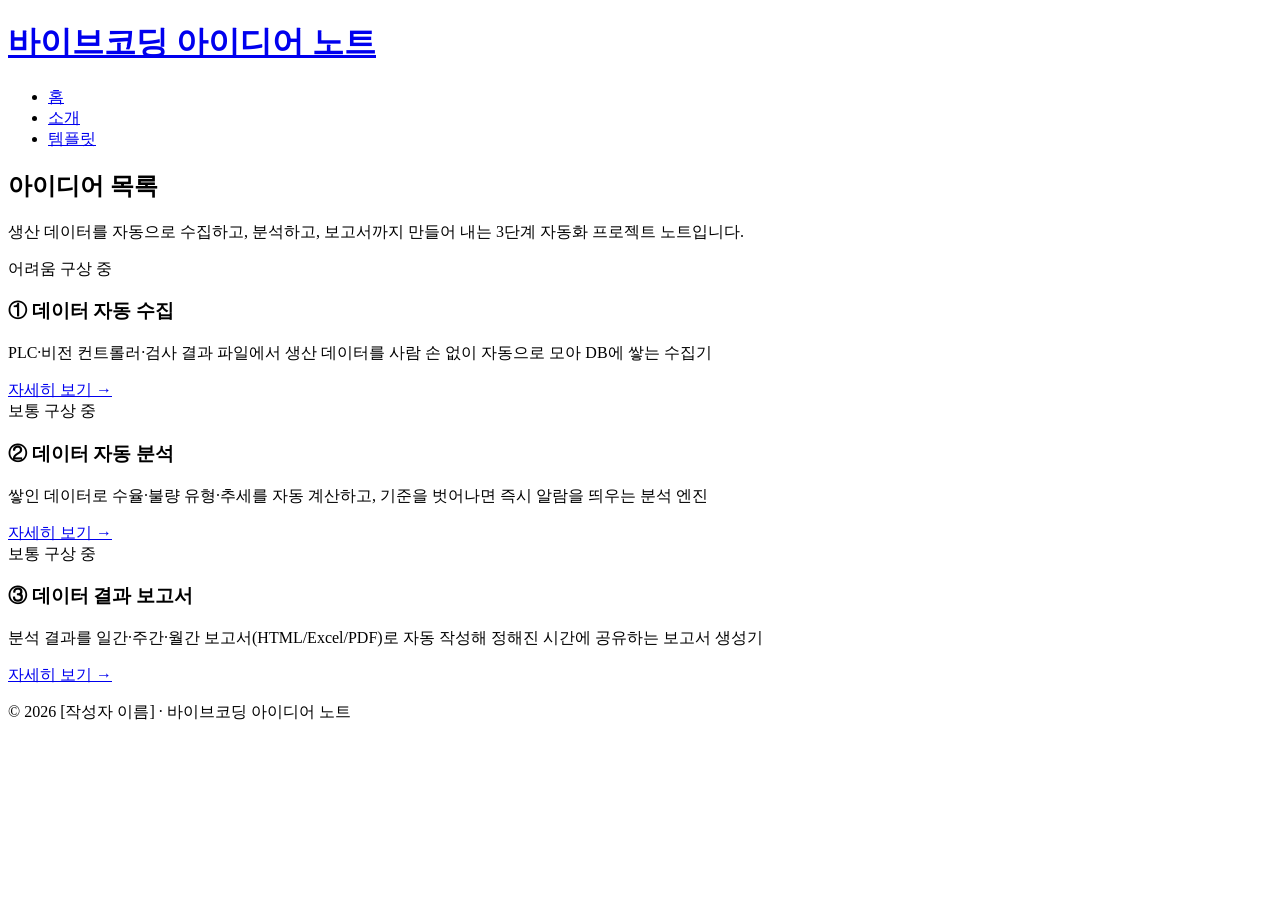
==== idea-notes/index.html @ ea33f6bc "Add idea-notes main pages and template" ====
<!DOCTYPE html>
<html lang="ko">
<head>
  <meta charset="UTF-8">
  <meta name="viewport" content="width=device-width, initial-scale=1.0">
  <title>아이디어 목록 | 바이브코딩 아이디어 노트</title>
  <!-- 공통 스타일 -->
  <link rel="stylesheet" href="css/style.css">
</head>
<body>

  <!-- 공통 헤더 -->
  <header class="site-header">
    <div class="container">
      <h1 class="site-title"><a href="index.html">바이브코딩 아이디어 노트</a></h1>
      <nav class="site-nav" aria-label="주 메뉴">
        <ul>
          <!-- 현재 페이지 메뉴에 is-active 클래스 -->
          <li><a href="index.html" class="is-active" aria-current="page">홈</a></li>
          <li><a href="about.html">소개</a></li>
          <li><a href="template.html">템플릿</a></li>
        </ul>
      </nav>
    </div>
  </header>

  <main class="site-main">
    <div class="container">

      <section class="page-intro">
        <h2>아이디어 목록</h2>
        <p>생산 데이터를 자동으로 수집하고, 분석하고, 보고서까지 만들어 내는 3단계 자동화 프로젝트 노트입니다.</p>
      </section>

      <!-- 아이디어 카드 목록: 새 아이디어는 article 하나를 복사해서 추가 -->
      <section class="idea-grid" aria-label="아이디어 카드 목록">

        <article class="idea-card">
          <div class="badge-group">
            <span class="level-badge">어려움</span>
            <span class="status-badge status-idea">구상 중</span>
          </div>
          <h3>① 데이터 자동 수집</h3>
          <p class="idea-card-summary">PLC·비전 컨트롤러·검사 결과 파일에서 생산 데이터를 사람 손 없이 자동으로 모아 DB에 쌓는 수집기</p>
          <a class="idea-card-link" href="ideas/idea-01.html">자세히 보기 →</a>
        </article>

        <article class="idea-card">
          <div class="badge-group">
            <span class="level-badge">보통</span>
            <span class="status-badge status-idea">구상 중</span>
          </div>
          <h3>② 데이터 자동 분석</h3>
          <p class="idea-card-summary">쌓인 데이터로 수율·불량 유형·추세를 자동 계산하고, 기준을 벗어나면 즉시 알람을 띄우는 분석 엔진</p>
          <a class="idea-card-link" href="ideas/idea-02.html">자세히 보기 →</a>
        </article>

        <article class="idea-card">
          <div class="badge-group">
            <span class="level-badge">보통</span>
            <span class="status-badge status-idea">구상 중</span>
          </div>
          <h3>③ 데이터 결과 보고서</h3>
          <p class="idea-card-summary">분석 결과를 일간·주간·월간 보고서(HTML/Excel/PDF)로 자동 작성해 정해진 시간에 공유하는 보고서 생성기</p>
          <a class="idea-card-link" href="ideas/idea-03.html">자세히 보기 →</a>
        </article>

      </section>

    </div>
  </main>

  <!-- 공통 푸터 -->
  <footer class="site-footer">
    <div class="container">
      <p>© 2026 [작성자 이름] · 바이브코딩 아이디어 노트</p>
    </div>
  </footer>

</body>
</html>
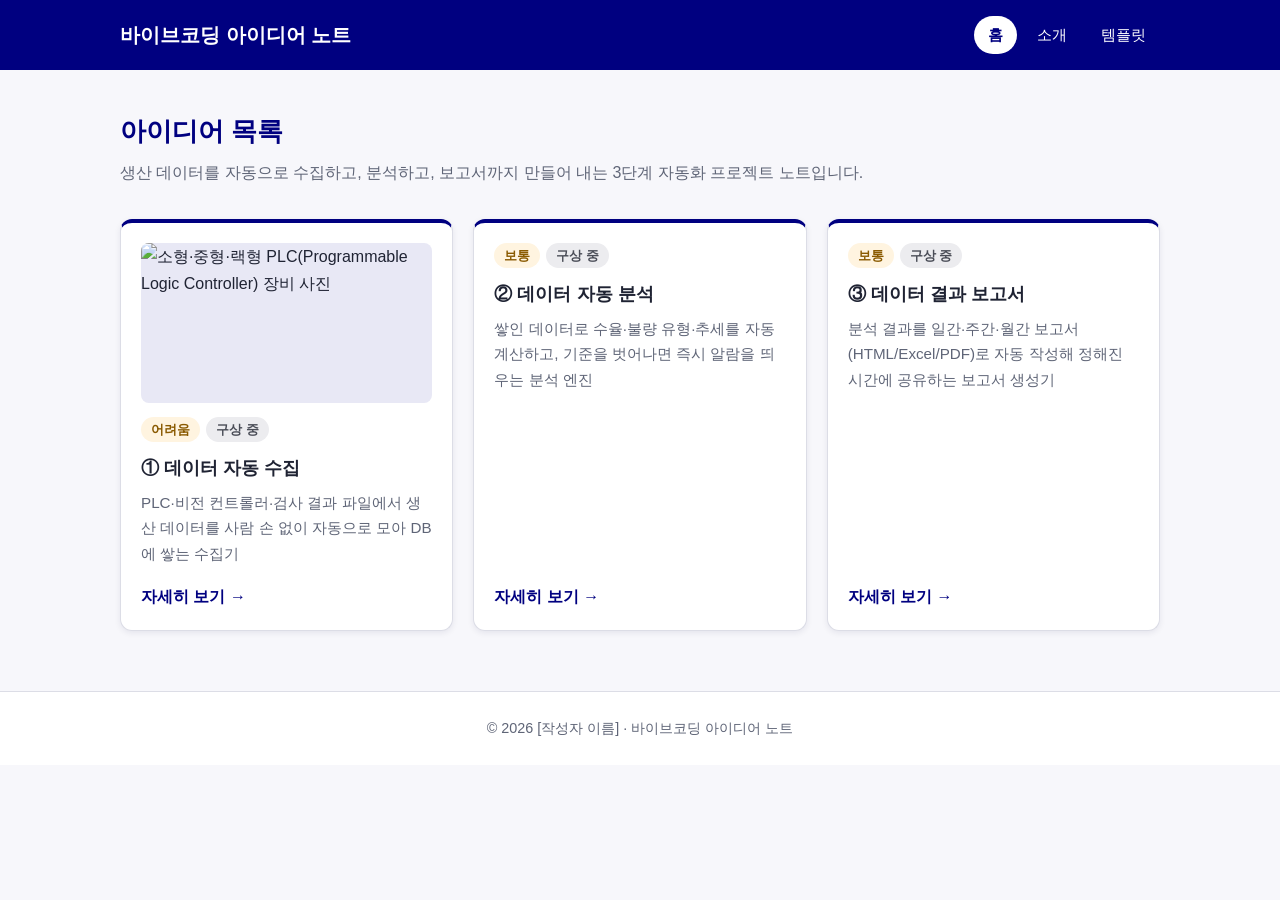
==== commit 06772e26: "Show PLC image on idea-01 card and detail page" ====
--- a/idea-notes/index.html
+++ b/idea-notes/index.html
@@ -36,6 +36,7 @@
       <section class="idea-grid" aria-label="아이디어 카드 목록">
 
         <article class="idea-card">
+          <img class="idea-card-thumb" src="images/plc.jpg" alt="소형·중형·랙형 PLC(Programmable Logic Controller) 장비 사진" loading="lazy">
           <div class="badge-group">
             <span class="level-badge">어려움</span>
             <span class="status-badge status-idea">구상 중</span>
--- a/idea-notes/css/style.css
+++ b/idea-notes/css/style.css
@@ -0,0 +1,475 @@
+/* =========================================================
+   바이브코딩 아이디어 노트 - 공통 스타일
+   모든 페이지가 이 파일 하나를 불러옵니다.
+   색을 바꾸고 싶으면 아래 :root 의 변수만 고치면 됩니다.
+   ========================================================= */
+
+/* 색상·크기 변수 */
+:root {
+  --color-main: #000080;        /* 메인 네이비 */
+  --color-main-dark: #00005c;   /* 진한 네이비 (마우스 올렸을 때) */
+  --color-main-soft: #e8e8f5;   /* 연한 네이비 배경 */
+  --color-bg: #f7f7fb;          /* 페이지 배경 */
+  --color-surface: #ffffff;     /* 카드·본문 배경 */
+  --color-text: #1f2333;        /* 기본 글자 */
+  --color-text-muted: #5f6577;  /* 보조 글자 */
+  --color-border: #dcdde6;      /* 테두리 */
+
+  /* 진행 상태 배지 색 */
+  --badge-idea-bg: #ececef;     /* 구상 중 = 회색 */
+  --badge-idea-text: #4a4d57;
+  --badge-dev-bg: #dde0f3;      /* 개발 중 = 파랑(네이비 계열) */
+  --badge-dev-text: #000080;
+  --badge-done-bg: #dcefe1;     /* 완성 = 초록 */
+  --badge-done-text: #1d6b35;
+
+  /* 난이도 배지 색 */
+  --level-bg: #fff4e0;
+  --level-text: #8a5a00;
+
+  --radius: 12px;
+  --shadow: 0 2px 6px rgba(0, 0, 60, 0.08);
+  --shadow-hover: 0 10px 24px rgba(0, 0, 60, 0.16);
+  --max-width: 1080px;
+}
+
+/* 기본 초기화 */
+* {
+  box-sizing: border-box;
+}
+
+body {
+  margin: 0;
+  /* 한글 폰트: 시스템 폰트 우선 */
+  font-family: -apple-system, BlinkMacSystemFont, "Apple SD Gothic Neo",
+    "Malgun Gothic", "맑은 고딕", "Segoe UI", Roboto, sans-serif;
+  background: var(--color-bg);
+  color: var(--color-text);
+  line-height: 1.7;
+}
+
+a {
+  color: var(--color-main);
+}
+
+/* 가운데 정렬 컨테이너 */
+.container {
+  max-width: var(--max-width);
+  margin: 0 auto;
+  padding: 0 20px;
+}
+
+/* ---------------------------------------------------------
+   헤더 / 내비게이션
+   --------------------------------------------------------- */
+.site-header {
+  background: var(--color-main);
+  color: #fff;
+}
+
+.site-header .container {
+  display: flex;
+  align-items: center;
+  justify-content: space-between;
+  flex-wrap: wrap;
+  gap: 12px;
+  padding-top: 16px;
+  padding-bottom: 16px;
+}
+
+.site-title {
+  margin: 0;
+  font-size: 1.25rem;
+  font-weight: 700;
+}
+
+.site-title a {
+  color: #fff;
+  text-decoration: none;
+}
+
+.site-nav ul {
+  display: flex;
+  gap: 6px;
+  margin: 0;
+  padding: 0;
+  list-style: none;
+}
+
+.site-nav a {
+  display: block;
+  padding: 6px 14px;
+  border-radius: 999px;
+  color: #fff;
+  text-decoration: none;
+  font-size: 0.95rem;
+  transition: background 0.2s;
+}
+
+.site-nav a:hover {
+  background: rgba(255, 255, 255, 0.15);
+}
+
+/* 현재 보고 있는 페이지 메뉴 강조 */
+.site-nav a.is-active {
+  background: #fff;
+  color: var(--color-main);
+  font-weight: 700;
+}
+
+/* ---------------------------------------------------------
+   본문 공통
+   --------------------------------------------------------- */
+.site-main {
+  padding: 40px 0 60px;
+}
+
+.page-intro {
+  margin-bottom: 32px;
+}
+
+.page-intro h2 {
+  margin: 0 0 6px;
+  font-size: 1.6rem;
+  color: var(--color-main);
+}
+
+.page-intro p {
+  margin: 0;
+  color: var(--color-text-muted);
+}
+
+/* ---------------------------------------------------------
+   아이디어 카드 목록 (index.html)
+   --------------------------------------------------------- */
+.idea-grid {
+  display: grid;
+  grid-template-columns: repeat(3, 1fr); /* 데스크톱 3열 */
+  gap: 20px;
+}
+
+.idea-card {
+  display: flex;
+  flex-direction: column;
+  background: var(--color-surface);
+  border: 1px solid var(--color-border);
+  border-top: 4px solid var(--color-main);
+  border-radius: var(--radius);
+  padding: 20px;
+  box-shadow: var(--shadow);
+  /* 마우스를 올리면 살짝 떠오르는 효과 */
+  transition: transform 0.2s ease, box-shadow 0.2s ease;
+}
+
+.idea-card:hover {
+  transform: translateY(-4px);
+  box-shadow: var(--shadow-hover);
+}
+
+/* 카드 상단 썸네일 이미지 */
+.idea-card-thumb {
+  display: block;
+  width: 100%;
+  height: 160px;
+  margin-bottom: 14px;
+  border-radius: 8px;
+  object-fit: cover;
+  background: var(--color-main-soft);
+}
+
+/* 상세 페이지 대표 이미지 */
+.idea-figure {
+  margin: 20px 0 0;
+}
+
+.idea-figure img {
+  display: block;
+  width: 100%;
+  height: auto;
+  border: 1px solid var(--color-border);
+  border-radius: 8px;
+}
+
+.idea-figure figcaption {
+  margin-top: 6px;
+  color: var(--color-text-muted);
+  font-size: 0.85rem;
+}
+
+.idea-card h3 {
+  margin: 10px 0 6px;
+  font-size: 1.15rem;
+}
+
+.idea-card-summary {
+  flex: 1; /* 요약 길이가 달라도 링크 위치를 맞춤 */
+  margin: 0 0 16px;
+  color: var(--color-text-muted);
+  font-size: 0.95rem;
+}
+
+.idea-card-link {
+  align-self: flex-start;
+  font-weight: 600;
+  text-decoration: none;
+}
+
+.idea-card-link:hover {
+  text-decoration: underline;
+}
+
+/* ---------------------------------------------------------
+   배지 (난이도 / 진행 상태)
+   --------------------------------------------------------- */
+.badge-group {
+  display: flex;
+  flex-wrap: wrap;
+  gap: 6px;
+}
+
+.status-badge,
+.level-badge {
+  display: inline-block;
+  padding: 2px 10px;
+  border-radius: 999px;
+  font-size: 0.8rem;
+  font-weight: 600;
+}
+
+.level-badge {
+  background: var(--level-bg);
+  color: var(--level-text);
+}
+
+.status-idea {
+  background: var(--badge-idea-bg);
+  color: var(--badge-idea-text);
+}
+
+.status-dev {
+  background: var(--badge-dev-bg);
+  color: var(--badge-dev-text);
+}
+
+.status-done {
+  background: var(--badge-done-bg);
+  color: var(--badge-done-text);
+}
+
+/* ---------------------------------------------------------
+   상세 페이지 / 템플릿 / 소개 공통 본문
+   --------------------------------------------------------- */
+.idea-detail,
+.content-box {
+  background: var(--color-surface);
+  border: 1px solid var(--color-border);
+  border-radius: var(--radius);
+  padding: 32px;
+  box-shadow: var(--shadow);
+}
+
+.idea-header {
+  padding-bottom: 20px;
+  margin-bottom: 8px;
+  border-bottom: 1px solid var(--color-border);
+}
+
+.idea-header h2 {
+  margin: 0 0 6px;
+  font-size: 1.7rem;
+  color: var(--color-main);
+}
+
+.idea-date {
+  display: block;
+  margin-bottom: 10px;
+  color: var(--color-text-muted);
+  font-size: 0.9rem;
+}
+
+.idea-section {
+  padding: 20px 0;
+  border-bottom: 1px dashed var(--color-border);
+}
+
+.idea-section:last-of-type {
+  border-bottom: none;
+}
+
+.idea-section h3 {
+  margin: 0 0 10px;
+  font-size: 1.1rem;
+  color: var(--color-main);
+}
+
+.idea-section p,
+.idea-section ul,
+.idea-section ol {
+  margin: 0;
+}
+
+.idea-section ul,
+.idea-section ol {
+  padding-left: 22px;
+}
+
+/* 한 줄 요약 강조 */
+.idea-summary {
+  font-size: 1.05rem;
+  font-weight: 600;
+}
+
+/* 기술 태그 */
+.tech-list {
+  display: flex;
+  flex-wrap: wrap;
+  gap: 8px;
+  padding: 0 !important;
+  list-style: none;
+}
+
+.tech-list li {
+  padding: 3px 12px;
+  border-radius: 6px;
+  background: var(--color-main-soft);
+  color: var(--color-main);
+  font-size: 0.9rem;
+}
+
+/* AI 프롬프트 코드 블록 */
+.prompt-block {
+  margin: 0;
+  padding: 16px 18px;
+  overflow-x: auto;
+  border-radius: 8px;
+  background: #10123a;
+  color: #f2f2f8;
+  font-family: Consolas, "D2Coding", "Courier New", monospace;
+  font-size: 0.9rem;
+  line-height: 1.6;
+  white-space: pre-wrap; /* 긴 줄 자동 줄바꿈 */
+}
+
+/* 템플릿 안내 문구 */
+.placeholder {
+  color: var(--color-text-muted);
+  font-style: italic;
+}
+
+/* ---------------------------------------------------------
+   하단 페이지 이동 링크
+   --------------------------------------------------------- */
+.idea-pager {
+  display: flex;
+  justify-content: space-between;
+  align-items: center;
+  flex-wrap: wrap;
+  gap: 12px;
+  margin-top: 24px;
+}
+
+.idea-pager a,
+.idea-pager span {
+  padding: 8px 16px;
+  border-radius: 8px;
+  font-size: 0.95rem;
+  text-decoration: none;
+}
+
+.idea-pager a {
+  border: 1px solid var(--color-main);
+  color: var(--color-main);
+  transition: background 0.2s, color 0.2s;
+}
+
+.idea-pager a:hover {
+  background: var(--color-main);
+  color: #fff;
+}
+
+/* 이전/다음 페이지가 없을 때 */
+.idea-pager .is-disabled {
+  border: 1px solid var(--color-border);
+  color: #b0b3bf;
+}
+
+.pager-back {
+  font-weight: 700;
+}
+
+/* ---------------------------------------------------------
+   소개 페이지 단계 목록
+   --------------------------------------------------------- */
+.content-box h3 {
+  margin: 28px 0 10px;
+  color: var(--color-main);
+}
+
+.content-box h3:first-child {
+  margin-top: 0;
+}
+
+.step-list li {
+  margin-bottom: 8px;
+}
+
+.content-box code {
+  padding: 1px 6px;
+  border-radius: 4px;
+  background: var(--color-main-soft);
+  color: var(--color-main);
+  font-size: 0.9em;
+}
+
+/* ---------------------------------------------------------
+   푸터
+   --------------------------------------------------------- */
+.site-footer {
+  padding: 24px 0;
+  border-top: 1px solid var(--color-border);
+  background: var(--color-surface);
+  color: var(--color-text-muted);
+  font-size: 0.9rem;
+  text-align: center;
+}
+
+.site-footer p {
+  margin: 0;
+}
+
+/* ---------------------------------------------------------
+   반응형 (미디어 쿼리)
+   --------------------------------------------------------- */
+/* 태블릿: 2열 */
+@media (max-width: 900px) {
+  .idea-grid {
+    grid-template-columns: repeat(2, 1fr);
+  }
+}
+
+/* 모바일: 1열 */
+@media (max-width: 600px) {
+  .idea-grid {
+    grid-template-columns: 1fr;
+  }
+
+  .site-header .container {
+    flex-direction: column;
+    align-items: flex-start;
+  }
+
+  .idea-detail,
+  .content-box {
+    padding: 20px;
+  }
+
+  .idea-header h2 {
+    font-size: 1.4rem;
+  }
+
+  .idea-pager {
+    flex-direction: column;
+    align-items: stretch;
+    text-align: center;
+  }
+}
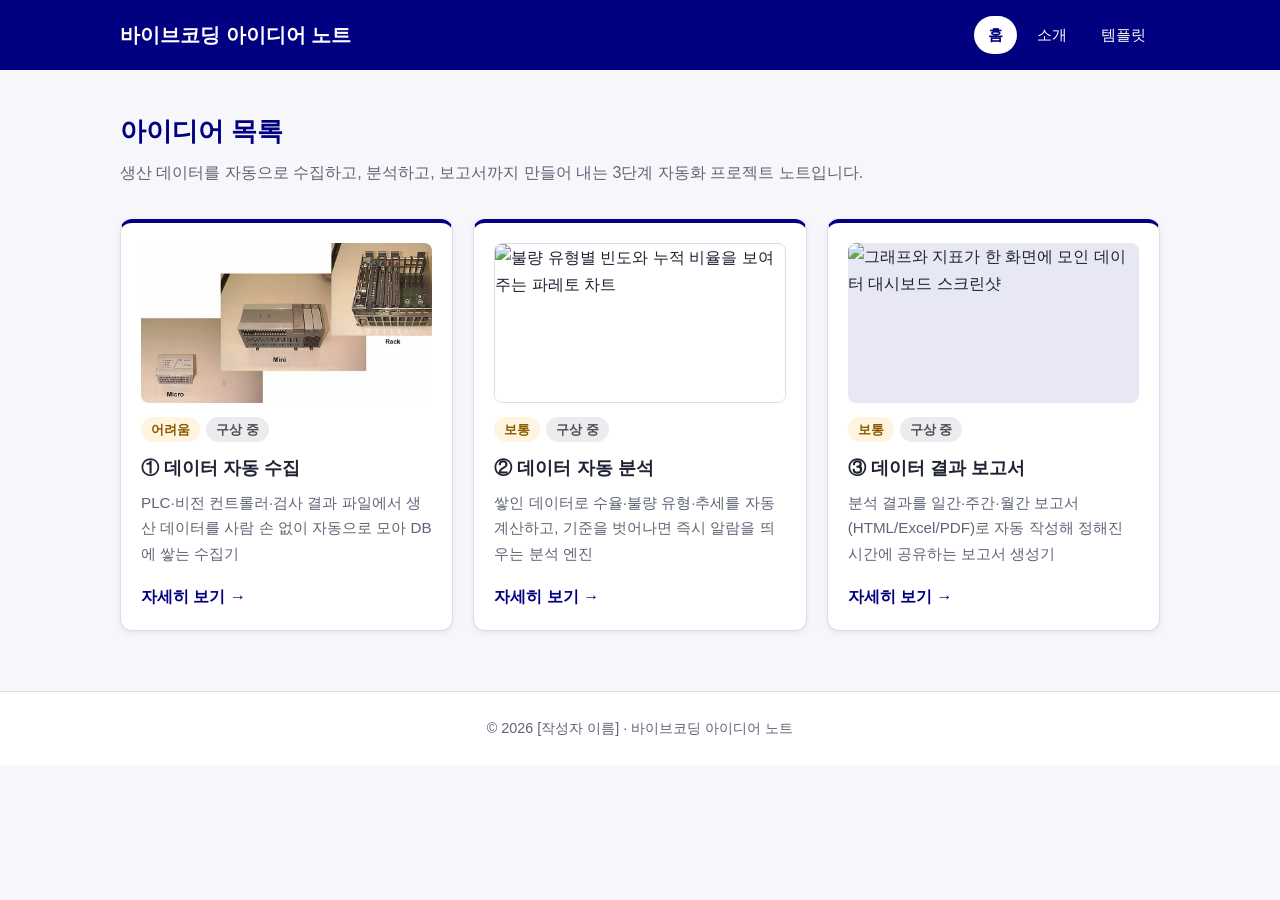
==== commit 20fc6daa: "Show images on idea-02 and idea-03 cards and detail pages" ====
--- a/idea-notes/index.html
+++ b/idea-notes/index.html
@@ -47,6 +47,7 @@
         </article>
 
         <article class="idea-card">
+          <img class="idea-card-thumb idea-card-thumb--contain" src="images/pareto.png" alt="불량 유형별 빈도와 누적 비율을 보여주는 파레토 차트" loading="lazy">
           <div class="badge-group">
             <span class="level-badge">보통</span>
             <span class="status-badge status-idea">구상 중</span>
@@ -57,6 +58,7 @@
         </article>
 
         <article class="idea-card">
+          <img class="idea-card-thumb" src="images/dashboard.png" alt="그래프와 지표가 한 화면에 모인 데이터 대시보드 스크린샷" loading="lazy">
           <div class="badge-group">
             <span class="level-badge">보통</span>
             <span class="status-badge status-idea">구상 중</span>
--- a/idea-notes/css/style.css
+++ b/idea-notes/css/style.css
@@ -177,6 +177,23 @@
   background: var(--color-main-soft);
 }
 
+/* 차트처럼 잘리면 안 되는 이미지는 전체를 보여줌 */
+.idea-card-thumb--contain {
+  object-fit: contain;
+  background: #fff;
+  border: 1px solid var(--color-border);
+}
+
+/* 정사각형에 가까운 이미지는 폭을 제한 */
+.idea-figure--narrow img {
+  max-width: 480px;
+  margin: 0 auto;
+}
+
+.idea-figure--narrow figcaption {
+  text-align: center;
+}
+
 /* 상세 페이지 대표 이미지 */
 .idea-figure {
   margin: 20px 0 0;
